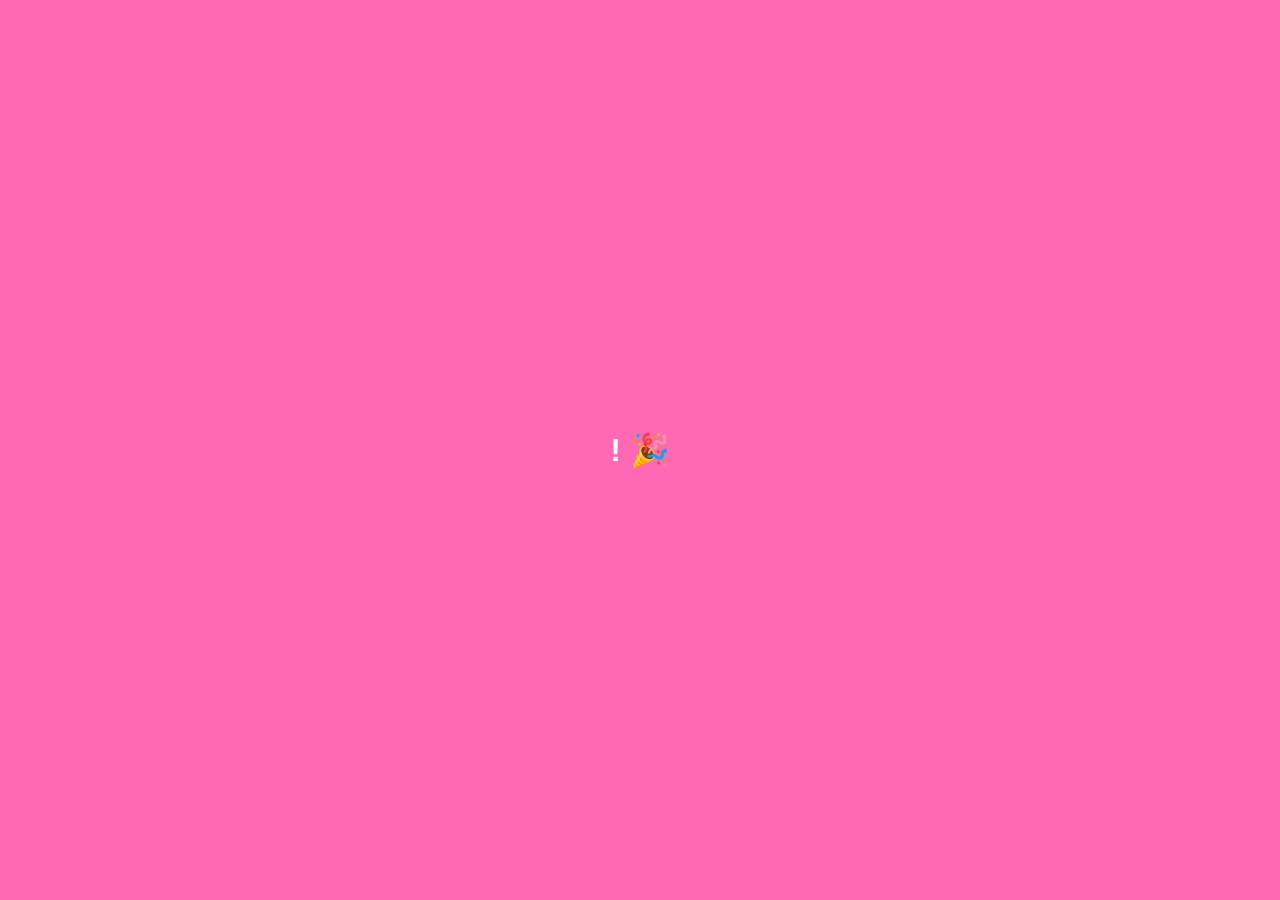
==== index.html @ 3809f971 "Create index.html with basic structure and styles" ====
<!DOCTYPE html>
<html>
<head>
  <title>one</title>
</head>
<body style="background-color: hotpink; display: flex; justify-content: center; align-items: center; height: 100vh; margin: 0;">
  <h1 style="color: white; font-family: sans-serif;"> ! 🎉</h1>
</body>
</html>
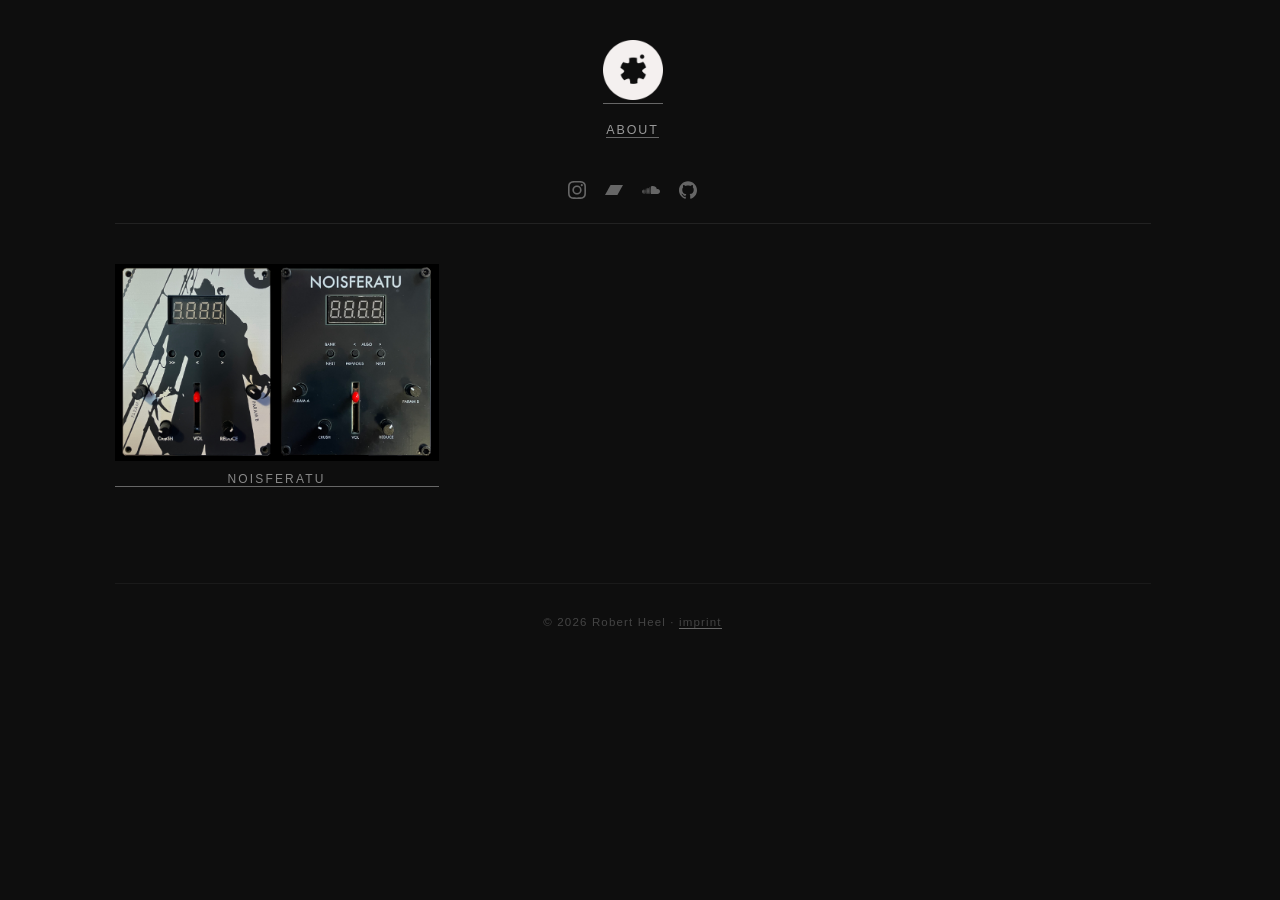
==== commit 41b70da7: "upload html files" ====
--- a/index.html
+++ b/index.html
@@ -1,9 +1,52 @@
 <!DOCTYPE html>
-<html>
+<html lang="en">
 <head>
-  <title>one</title>
+  <meta charset="UTF-8">
+  <meta name="viewport" content="width=device-width, initial-scale=1.0">
+  <title>scaepe - sonic explorations by Robert Heel</title>
+  <link rel="stylesheet" href="assets/style.css">
+  <style>
+  .grid { display: grid; grid-template-columns: repeat(3, 1fr); gap: 2rem; padding: 1rem 0 4rem; }
+  .instrument-card { display: block; text-decoration: none; color: inherit; }
+  .instrument-card img { width: 100%; aspect-ratio: 850/515; object-fit: contain; background: #161616; display: block; transition: opacity 0.25s; }
+  .instrument-card:hover img { opacity: 0.8; }
+  .instrument-card .card-label { margin-top: 0.7rem; font-size: 0.75rem; letter-spacing: 0.18em; text-transform: uppercase; color: #888; text-align: center; }
+  .instrument-card:hover .card-label { color: #e0e0e0; }
+  @media (max-width: 700px) {
+    .grid { grid-template-columns: 1fr; }
+  }
+</style>
+
 </head>
-<body style="background-color: hotpink; display: flex; justify-content: center; align-items: center; height: 100vh; margin: 0;">
-  <h1 style="color: white; font-family: sans-serif;"> ! 🎉</h1>
-</body>
+<body>
+
+<div class="site-wrapper">
+  <div id="site-header"></div>
+  <div id="site-socials"></div>
+  <div class="divider"></div>
+
+  <script>const BASE = '';</script>
+  <script src="assets/header.js"></script>
+  <script src="assets/socials.js"></script>
+
+  <main class="grid">
+
+    <a href="noisferatu/noisferatu.html" class="instrument-card">
+      <img src="noisferatu/Noisferatu_freigestellt_01.png" alt="Noisferatu">
+      <div class="card-label">Noisferatu</div>
+    </a>
+
+    <!-- add more instruments here, same structure:
+    <a href="nextinstrument/nextinstrument.html" class="instrument-card">
+      <img src="nextinstrument/nextinstrument_photo.jpg" alt="Next Instrument">
+      <div class="card-label">Next Instrument</div>
+    </a>
+    -->
+
+  </main>
+  <footer>
+    <p>© 2026 Robert Heel · <a href="imprint.html">imprint</a></p>
+  </footer>
+
+</div>
 </html>
--- a/assets/style.css
+++ b/assets/style.css
@@ -0,0 +1,51 @@
+* { margin: 0; padding: 0; box-sizing: border-box; }
+body { background: #0e0e0e; color: #e0e0e0; font-family: 'Helvetica Neue', Helvetica, Arial, sans-serif; min-height: 100vh; }
+.site-wrapper { max-width: 1100px; margin: 0 auto; padding: 0 2rem; }
+
+#site-header { display: flex; justify-content: center; }
+header { display: flex; flex-direction: column; align-items: center; padding: 2.5rem 0 1.5rem; }
+.logo img { height: 60px; width: auto; }
+
+nav { margin-top: 1.2rem; display: flex; gap: 2rem; }
+nav a { color: #999; text-decoration: none; font-size: 0.78rem; letter-spacing: 0.15em; text-transform: uppercase; transition: color 0.2s; }
+nav a:hover { color: #e0e0e0; }
+
+.socials { display: flex; gap: 1.2rem; margin-top: 1.2rem; align-items: center; }
+.socials a { color: #666; transition: color 0.2s; display: flex; align-items: center; }
+.socials a:hover { color: #e0e0e0; }
+
+a { color: inherit; text-decoration: none; border-bottom: 0.5px solid #666; transition: color 0.2s, border-color 0.2s; }
+a:hover { color: #ffffff; border-color: #aaa; }
+
+.divider { width: 100%; height: 1px; background: #222; margin: 1.5rem 0; }
+
+footer { border-top: 0.5px solid #1a1a1a; margin-top: 2rem; padding: 2rem 0; text-align: center; }
+footer p { font-size: 0.72rem; letter-spacing: 0.1em; color: #444; }
+footer a { color: #444; text-decoration: none; transition: color 0.2s; }
+footer a:hover { color: #888; }
+
+html { scrollbar-gutter: stable; }
+
+.socials a {
+    display: flex;
+    align-items: center;
+    width: 18px;
+    height: 18px;
+    background-color: #666;
+    transition: background-color 0.2s;
+    -webkit-mask-size: cover;
+    mask-size: cover;
+}
+.socials a:hover {
+    background-color: #e0e0e0;
+}
+
+#site-socials { display: flex; justify-content: center; }
+.socials a[title="Instagram"] { -webkit-mask: url(social-icons/instagram.svg) no-repeat center; mask: url(social-icons/instagram.svg) no-repeat center; }
+.socials a[title="Bandcamp"] { -webkit-mask: url(social-icons/bandcamp.svg) no-repeat center; mask: url(social-icons/bandcamp.svg) no-repeat center; }
+.socials a[title="Soundcloud"] { -webkit-mask: url(social-icons/soundcloud.svg) no-repeat center; mask: url(social-icons/soundcloud.svg) no-repeat center; }
+.socials a[title="GitHub"] { -webkit-mask: url(social-icons/github.svg) no-repeat center; mask: url(social-icons/github.svg) no-repeat center; }
+
+@media (max-width: 700px) {
+  nav { flex-wrap: wrap; justify-content: center; gap: 1rem; }
+}
